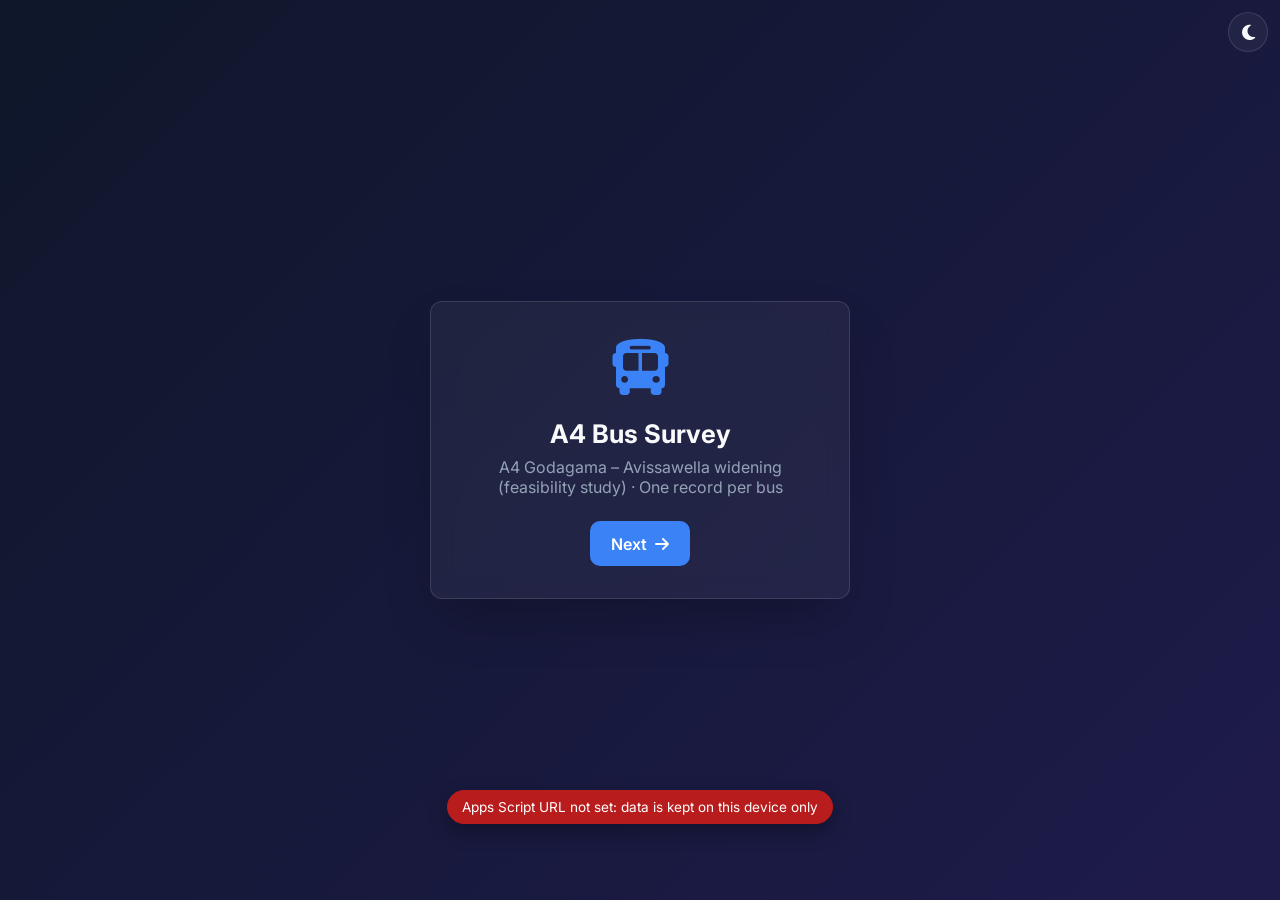
==== index.html @ 16d68bc3 "A4 bus survey app: one record per bus at OD 1-7 (route A-B / B-A, operator, service, size, occupancy" ====
<!DOCTYPE html>
<html lang="en">
<head>
    <meta charset="UTF-8">
    <meta name="viewport" content="width=device-width, initial-scale=1.0, viewport-fit=cover">
    <title>A4 Bus Survey</title>
    <link href="https://fonts.googleapis.com/css2?family=Inter:wght@400;500;600;700;800&display=swap" rel="stylesheet">
    <link rel="stylesheet" href="https://cdnjs.cloudflare.com/ajax/libs/font-awesome/6.4.0/css/all.min.css">
    <link rel="stylesheet" href="style.css">
    <link rel="manifest" href="manifest.json">
    <link rel="icon" type="image/png" sizes="32x32" href="icons/favicon-32.png">
    <link rel="apple-touch-icon" href="icons/apple-touch-icon.png">
    <meta name="theme-color" content="#0f172a">
    <meta name="apple-mobile-web-app-capable" content="yes">
</head>
<body>

    <button id="theme-toggle" class="theme-btn" title="Toggle theme" aria-label="Toggle theme">
        <i class="fa-solid fa-moon"></i>
    </button>

    <div id="app-container">

        <!-- Screen 1: Welcome -->
        <section id="screen-welcome" class="screen active">
            <div class="card">
                <div class="icon-container"><i class="fa-solid fa-bus"></i></div>
                <h1 class="title">A4 Bus Survey</h1>
                <p class="subtitle">One record per bus</p>
                <button id="btn-next" class="btn-primary pulse-anim">Next <i class="fa-solid fa-arrow-right"></i></button>
            </div>
        </section>

        <!-- Screen 2: Shift setup -->
        <section id="screen-setup" class="screen">
            <div class="card">
                <h2 class="title">Shift Setup</h2>
                <div class="form-group">
                    <label for="surveyor-name"><i class="fa-solid fa-user"></i> Recorder (enumerator)</label>
                    <input type="text" id="surveyor-name" placeholder="Enter your name" autocomplete="off">
                </div>
                <div class="form-group">
                    <label><i class="fa-solid fa-location-dot"></i> Survey station</label>
                    <div id="station-list" class="chips station-list" role="radiogroup" aria-label="Survey station"></div>
                    <p id="station-gps" class="setup-note station-gps"><i class="fa-solid fa-location-crosshairs"></i> Finding your position to show the nearest station…</p>
                </div>
                <button id="btn-start" class="btn-primary w-full btn-disabled" disabled>Start Shift <i class="fa-solid fa-play"></i></button>
                <button id="btn-export-setup" class="btn-link" type="button"><i class="fa-solid fa-download"></i> Export Local Backup</button>
            </div>
        </section>

        <!-- Screen 3: Bus records -->
        <section id="screen-survey" class="screen survey-screen">
            <header class="topbar">
                <div class="session-info">
                    <span class="chip chip-strong"><i class="fa-solid fa-user"></i> <b id="info-name">-</b></span>
                    <span class="chip" title="Survey station"><i class="fa-solid fa-location-dot"></i> <b id="info-station">-</b></span>
                    <span id="gps-chip" class="chip gps-chip wait" title="Saved with each record"><i class="fa-solid fa-location-crosshairs"></i> <span class="gps-text">GPS searching…</span></span>
                </div>
                <div class="header-actions">
                    <span id="sync-status" class="sync-status"><span class="dot"></span><span class="sync-text">Online</span></span>
                    <span class="chip" title="Buses recorded in this shift"><i class="fa-solid fa-bus"></i> <b id="count-session">0</b></span>
                    <button id="btn-undo" class="icon-btn" title="Delete the last saved bus"><i class="fa-solid fa-rotate-left"></i><span class="hide-sm">Undo</span></button>
                    <button id="btn-export" class="icon-btn" title="Export local backup"><i class="fa-solid fa-download"></i></button>
                    <button id="btn-end" class="icon-btn danger" title="End shift"><i class="fa-solid fa-flag-checkered"></i><span class="hide-sm">End</span></button>
                </div>
            </header>

            <main class="form-scroll" id="form-scroll">
                <div class="interview-form">
                    <form id="bus-form" class="interview-form" novalidate autocomplete="off"></form>
                </div>
            </main>

            <footer class="save-bar">
                <span id="progress" class="progress">0 answered</span>
                <button id="btn-clear" class="btn-secondary" type="button"><i class="fa-solid fa-eraser"></i> Clear</button>
                <button id="btn-save" class="btn-primary" type="button"><i class="fa-solid fa-floppy-disk"></i> Save bus</button>
            </footer>
        </section>
    </div>

    <!-- Modal (confirm / summary / add route) -->
    <div id="modal" class="modal hidden" role="dialog" aria-modal="true" aria-labelledby="modal-title">
        <div class="modal-card">
            <h3 id="modal-title"></h3>
            <div id="modal-body"></div>
            <div class="modal-actions">
                <button id="modal-cancel" class="btn-secondary">Cancel</button>
                <button id="modal-ok" class="btn-primary">OK</button>
            </div>
        </div>
    </div>

    <div id="toast-container" aria-live="polite"></div>

    <script>
        if ('serviceWorker' in navigator) {
            window.addEventListener('load', () => {
                navigator.serviceWorker.register('./sw.js').catch(err => console.log('SW registration failed:', err));
            });
        }
    </script>
    <script src="config.js"></script>
    <script src="app.js"></script>
</body>
</html>
---- style.css ----
:root {
    --bg-gradient: linear-gradient(135deg, #0f172a 0%, #1e1b4b 100%);
    --glass-bg: rgba(255, 255, 255, 0.05);
    --glass-bg-strong: rgba(255, 255, 255, 0.09);
    --glass-border: rgba(255, 255, 255, 0.12);
    --sheet-bg: #1e293b;
    --text-primary: #f8fafc;
    --text-secondary: #94a3b8;

    --accent: #3b82f6;
    --accent-hover: #2563eb;
    --accent-soft: rgba(59, 130, 246, 0.22);
    --ok: #10b981;
    --danger: #ef4444;
    --warn: #f59e0b;

    --card-radius: 12px;
    --btn-radius: 10px;
    --wheel-item: 44px;
}

body.light-theme {
    --bg-gradient: linear-gradient(135deg, #f1f5f9 0%, #cbd5e1 100%);
    --glass-bg: rgba(255, 255, 255, 0.7);
    --glass-bg-strong: rgba(255, 255, 255, 0.95);
    --glass-border: rgba(15, 23, 42, 0.12);
    --sheet-bg: #ffffff;
    --text-primary: #0f172a;
    --text-secondary: #475569;
    --accent-soft: rgba(59, 130, 246, 0.16);
    --ok: #059669;
    --danger: #dc2626;
}

* { margin: 0; padding: 0; box-sizing: border-box; -webkit-tap-highlight-color: transparent; }
html, body { height: 100%; }
body {
    font-family: 'Inter', system-ui, sans-serif;
    background: #0f172a;
    background: var(--bg-gradient);
    color: var(--text-primary);
    overflow: hidden;
}
button { font-family: inherit; cursor: pointer; }
.hidden { display: none !important; }
.w-full { width: 100%; }

#app-container { width: 100%; height: 100vh; position: relative; }
@supports (height: 100dvh) { #app-container { height: 100dvh; } }

/* ---------- Screens ---------- */
.screen {
    position: absolute;
    inset: 0;
    display: flex;
    flex-direction: column;
    justify-content: center;
    align-items: center;
    padding: 16px;
    opacity: 0;
    pointer-events: none;
    transition: opacity 0.3s ease-in-out;
    overflow-y: auto;
}
.screen.active { opacity: 1; pointer-events: all; z-index: 10; }

.theme-btn {
    position: fixed;
    top: 12px;
    right: 12px;
    width: 40px;
    height: 40px;
    border-radius: 50%;
    background: var(--glass-bg);
    border: 1px solid var(--glass-border);
    color: var(--text-primary);
    font-size: 1.1rem;
    z-index: 100;
    backdrop-filter: blur(10px);
}
body.on-survey .theme-btn { display: none; }

/* ---------- Cards / setup ---------- */
.card {
    background: var(--glass-bg);
    backdrop-filter: blur(12px);
    border: 1px solid var(--glass-border);
    border-radius: var(--card-radius);
    padding: 2rem;
    text-align: center;
    width: 420px;
    max-width: 100%;
    box-shadow: 0 25px 50px -12px rgba(0, 0, 0, 0.25);
    margin: auto;
}
.icon-container { font-size: 3.5rem; color: var(--accent); margin-bottom: 1rem; }
.title { font-size: 1.6rem; font-weight: 700; margin-bottom: 0.5rem; }
.subtitle { color: var(--text-secondary); margin-bottom: 1.5rem; }
#screen-setup .title { margin-bottom: 1.25rem; }

.form-group { margin-bottom: 1.1rem; text-align: left; }
.form-group label { display: block; font-weight: 600; font-size: 0.9rem; margin-bottom: 0.4rem; }
.form-group label i { color: var(--accent); margin-right: 0.35rem; width: 1em; }

input[type="text"], textarea {
    width: 100%;
    padding: 0.75rem 0.9rem;
    border-radius: var(--btn-radius);
    border: 1px solid var(--glass-border);
    background: var(--glass-bg-strong);
    color: var(--text-primary);
    font-size: 1rem;
    font-family: inherit;
    outline: none;
}
textarea { resize: vertical; min-height: 64px; }
input[type="text"]:focus, textarea:focus { border-color: var(--accent); box-shadow: 0 0 0 3px rgba(59, 130, 246, 0.25); }
input::placeholder, textarea::placeholder { color: var(--text-secondary); }

.input-with-button { display: flex; gap: 0.5rem; }
.btn-icon {
    flex: 0 0 48px;
    border-radius: var(--btn-radius);
    border: 1px solid var(--glass-border);
    background: var(--glass-bg-strong);
    color: var(--accent);
    font-size: 1.1rem;
}
.status-text { font-size: 0.8rem; margin-top: 0.35rem; color: var(--text-secondary); }
.status-text.ok { color: var(--ok); }
.status-text.err { color: var(--danger); }

.btn-primary, .btn-secondary {
    border: none;
    border-radius: var(--btn-radius);
    padding: 0.8rem 1.3rem;
    font-size: 1rem;
    font-weight: 600;
    display: inline-flex;
    align-items: center;
    justify-content: center;
    gap: 0.5rem;
}
.btn-primary { background: var(--accent); color: #fff; }
.btn-primary:active { background: var(--accent-hover); transform: scale(0.98); }
.btn-secondary { background: var(--glass-bg-strong); color: var(--text-primary); border: 1px solid var(--glass-border); }
.btn-primary.danger { background: var(--danger); }
.btn-disabled, .btn-primary:disabled { opacity: 0.45; pointer-events: none; }
.btn-link {
    display: block;
    margin: 1rem auto 0;
    background: none;
    border: none;
    color: var(--text-secondary);
    font-size: 0.85rem;
    text-decoration: underline;
}
.pulse-anim { animation: pulse 2s infinite; }
@keyframes pulse {
    0% { box-shadow: 0 0 0 0 rgba(59, 130, 246, 0.6); }
    70% { box-shadow: 0 0 0 12px rgba(59, 130, 246, 0); }
    100% { box-shadow: 0 0 0 0 rgba(59, 130, 246, 0); }
}

/* ---------- Interview screen ---------- */
.survey-screen {
    justify-content: flex-start;
    align-items: stretch;
    padding: 0;
    overflow: hidden;
}

.topbar {
    display: flex;
    justify-content: space-between;
    align-items: center;
    gap: 8px;
    flex-wrap: wrap;
    padding: 8px 12px;
    padding-top: max(8px, env(safe-area-inset-top));
    border-bottom: 1px solid var(--glass-border);
    background: var(--glass-bg);
    backdrop-filter: blur(10px);
}
.session-info, .header-actions { display: flex; align-items: center; gap: 6px; flex-wrap: wrap; }

.chip {
    display: inline-flex;
    align-items: center;
    gap: 6px;
    padding: 6px 10px;
    border-radius: 999px;
    background: var(--glass-bg);
    border: 1px solid var(--glass-border);
    font-size: 0.85rem;
    white-space: nowrap;
    max-width: 40vw;
    overflow: hidden;
    text-overflow: ellipsis;
}
.chip-strong { background: rgba(59, 130, 246, 0.18); border-color: rgba(59, 130, 246, 0.5); }
.chip i { color: var(--text-secondary); }

.icon-btn {
    display: inline-flex;
    align-items: center;
    gap: 6px;
    min-height: 34px;
    padding: 6px 12px;
    border-radius: 999px;
    border: 1px solid var(--glass-border);
    background: var(--glass-bg-strong);
    color: var(--text-primary);
    font-size: 0.85rem;
    font-weight: 600;
}
.icon-btn.danger { color: #fff; background: var(--danger); border-color: transparent; }

.sync-status { display: inline-flex; align-items: center; gap: 6px; font-size: 0.8rem; color: var(--text-secondary); white-space: nowrap; }
.sync-status .dot { width: 9px; height: 9px; border-radius: 50%; background: var(--ok); }
.sync-status.pending .dot { background: var(--warn); }
.sync-status.syncing .dot { background: var(--accent); animation: blink 1s infinite; }
.sync-status.offline .dot, .sync-status.error .dot { background: var(--danger); }
.sync-status.unconfigured .dot { background: var(--text-secondary); }
@keyframes blink { 50% { opacity: 0.3; } }

.form-scroll { flex: 1; overflow-y: auto; -webkit-overflow-scrolling: touch; padding: 12px 12px 24px; }
.interview-form { max-width: 760px; margin: 0 auto; display: flex; flex-direction: column; gap: 10px; }

.q {
    padding: 12px 14px 14px;
    border-radius: var(--card-radius);
    background: var(--glass-bg);
    border: 1px solid var(--glass-border);
    scroll-margin-top: 12px;
}
.q.answered { border-color: rgba(16, 185, 129, 0.45); }
.q-label { display: flex; align-items: baseline; gap: 8px; font-weight: 700; font-size: 1rem; margin-bottom: 10px; }
.q-num {
    flex: none;
    display: inline-grid;
    place-items: center;
    min-width: 24px;
    height: 24px;
    padding: 0 6px;
    border-radius: 999px;
    background: var(--accent);
    color: #fff;
    font-size: 0.75rem;
}
.q.answered .q-num { background: var(--ok); }
.q-hint { font-weight: 500; font-size: 0.8rem; color: var(--text-secondary); }

/* Time fields */
.time-row { display: flex; gap: 8px; align-items: stretch; flex-wrap: wrap; }
.time-btn {
    flex: 1 1 160px;
    display: flex;
    align-items: center;
    gap: 12px;
    padding: 10px 14px;
    border-radius: var(--btn-radius);
    border: 1px solid var(--glass-border);
    background: var(--glass-bg-strong);
    color: var(--text-primary);
    font-size: 1.6rem;
    font-weight: 700;
    font-variant-numeric: tabular-nums;
    text-align: left;
}
.time-btn i { font-size: 1.1rem; color: var(--accent); }
.time-btn.empty .time-val { color: var(--text-secondary); }
.mini-btn {
    padding: 0 16px;
    border-radius: var(--btn-radius);
    border: 1px solid var(--glass-border);
    background: var(--glass-bg-strong);
    color: var(--text-primary);
    font-weight: 600;
}
.segmented { display: inline-flex; border: 1px solid var(--glass-border); border-radius: var(--btn-radius); overflow: hidden; }
.segmented button { padding: 8px 14px; border: none; background: var(--glass-bg-strong); color: var(--text-secondary); font-weight: 600; font-size: 0.85rem; }
.segmented button.selected { background: var(--accent); color: #fff; }
.stay-info { margin-top: 8px; font-size: 0.85rem; color: var(--text-secondary); }
.stay-info.warn { color: var(--warn); }

/* Choice chips */
.chips { display: flex; flex-wrap: wrap; gap: 8px; }
.chips.grid { display: grid; grid-template-columns: repeat(auto-fill, minmax(170px, 1fr)); }
.chip-opt {
    display: inline-flex;
    align-items: center;
    gap: 8px;
    min-height: 44px;
    padding: 8px 14px;
    border-radius: var(--btn-radius);
    border: 2px solid var(--glass-border);
    background: var(--glass-bg-strong);
    color: var(--text-primary);
    font-size: 0.95rem;
    font-weight: 600;
    text-align: left;
    line-height: 1.2;
}
.chip-opt i { color: var(--text-secondary); width: 1.1em; text-align: center; }
.chip-opt.selected { border-color: var(--accent); background: var(--accent-soft); }
.chip-opt.selected i { color: var(--accent); }
.chips.yesno .chip-opt { min-width: 96px; justify-content: center; font-size: 1rem; }
.chips.multi .chip-opt::before {
    content: '';
    flex: none;
    width: 16px;
    height: 16px;
    border-radius: 4px;
    border: 2px solid var(--text-secondary);
}
.chips.multi .chip-opt.selected::before { background: var(--accent); border-color: var(--accent); box-shadow: inset 0 0 0 2px var(--sheet-bg); }
.other-input, .notes-input { margin-top: 10px; }

/* Place autocomplete */
.place { position: relative; }
.place .place-icon { position: absolute; left: 12px; top: 50%; transform: translateY(-50%); color: var(--accent); pointer-events: none; }
.place input { padding-left: 2.3rem; padding-right: 2.3rem; }
.place .place-clear {
    position: absolute;
    right: 6px;
    top: 50%;
    transform: translateY(-50%);
    width: 32px;
    height: 32px;
    border: none;
    border-radius: 50%;
    background: transparent;
    color: var(--text-secondary);
}
.place-status { margin-top: 6px; font-size: 0.8rem; color: var(--text-secondary); min-height: 1em; }
.place-status.ok { color: var(--ok); }
.suggest {
    list-style: none;
    position: absolute;
    left: 0;
    right: 0;
    top: calc(100% + 4px);
    z-index: 50;
    max-height: 280px;
    overflow-y: auto;
    border-radius: var(--btn-radius);
    border: 1px solid var(--glass-border);
    background: var(--sheet-bg);
    box-shadow: 0 16px 32px rgba(0, 0, 0, 0.35);
}
.suggest li { padding: 10px 12px; border-bottom: 1px solid var(--glass-border); cursor: pointer; }
.suggest li:last-child { border-bottom: none; }
.suggest li.active, .suggest li:hover { background: var(--accent-soft); }
.suggest .s-main { font-weight: 600; font-size: 0.95rem; }
.suggest .s-sub { font-size: 0.78rem; color: var(--text-secondary); margin-top: 2px; }
.suggest .s-tag { font-size: 0.65rem; font-weight: 700; color: var(--accent); margin-left: 6px; text-transform: uppercase; }
.suggest .s-info { cursor: default; color: var(--text-secondary); font-size: 0.85rem; }
.suggest .s-attrib { cursor: default; font-size: 0.7rem; color: var(--text-secondary); text-align: right; padding: 4px 10px; }

/* Save bar */
.save-bar {
    display: flex;
    align-items: center;
    gap: 8px;
    padding: 10px 12px;
    padding-bottom: max(10px, env(safe-area-inset-bottom));
    border-top: 1px solid var(--glass-border);
    background: var(--glass-bg);
    backdrop-filter: blur(10px);
}
.save-bar .progress { flex: 1; font-size: 0.85rem; color: var(--text-secondary); }
.save-bar .btn-primary { background: var(--ok); }

/* Netlify adds a "Powered by Netlify" badge fixed to the bottom-right
   corner. Keep the Save button clear of it: leave that corner empty on
   wide screens, and lift the bar above the badge on phones. */
body.has-host-badge .save-bar { padding-right: 240px; }
@media (max-width: 699px) {
    body.has-host-badge .save-bar { padding-right: 12px; padding-bottom: calc(max(10px, env(safe-area-inset-bottom)) + 62px); }
    body.has-host-badge #toast-container { bottom: 140px; }
}

/* ---------- Time wheel sheet ---------- */
.sheet {
    position: fixed;
    inset: 0;
    z-index: 400;
    display: flex;
    align-items: flex-end;
    justify-content: center;
    background: rgba(2, 6, 23, 0.55);
}
.sheet-card {
    width: 420px;
    max-width: 100%;
    padding: 16px 16px max(16px, env(safe-area-inset-bottom));
    border-radius: 16px 16px 0 0;
    background: var(--sheet-bg);
    border: 1px solid var(--glass-border);
    animation: sheetUp 0.2s ease-out;
}
@media (min-height: 700px) and (min-width: 600px) { .sheet { align-items: center; } .sheet-card { border-radius: 16px; } }
@keyframes sheetUp { from { transform: translateY(30px); opacity: 0; } to { transform: none; opacity: 1; } }
.sheet-card h3 { text-align: center; margin-bottom: 12px; }

.wheels { position: relative; display: flex; justify-content: center; align-items: flex-start; gap: 8px; }
.wheel-wrap { display: flex; flex-direction: column; align-items: center; gap: 4px; }
.wheel {
    width: 96px;
    height: calc(var(--wheel-item) * 5);
    overflow-y: scroll;
    scroll-snap-type: y mandatory;
    scrollbar-width: none;
    position: relative;
    z-index: 2;
    outline: none;
    -webkit-mask-image: linear-gradient(to bottom, transparent 0%, #000 30%, #000 70%, transparent 100%);
    mask-image: linear-gradient(to bottom, transparent 0%, #000 30%, #000 70%, transparent 100%);
}
.wheel::-webkit-scrollbar { display: none; }
.wheel .spacer { height: calc(var(--wheel-item) * 2); }
.wheel .item {
    height: var(--wheel-item);
    display: grid;
    place-items: center;
    scroll-snap-align: center;
    font-size: 1.3rem;
    font-variant-numeric: tabular-nums;
    color: var(--text-secondary);
    cursor: pointer;
    user-select: none;
}
.wheel .item.near { font-size: 1.5rem; }
.wheel .item.sel { font-size: 2rem; font-weight: 800; color: var(--text-primary); }
.wheel-colon { height: calc(var(--wheel-item) * 5); display: grid; place-items: center; font-size: 2rem; font-weight: 800; z-index: 2; }
.wheel-cap { font-size: 0.75rem; color: var(--text-secondary); }
.wheel-band {
    position: absolute;
    left: 50%;
    top: calc(var(--wheel-item) * 2);
    width: 240px;
    height: var(--wheel-item);
    transform: translateX(-50%);
    border-radius: 10px;
    background: var(--accent-soft);
    border: 1px solid rgba(59, 130, 246, 0.5);
    z-index: 1;
}
.sheet-actions { display: grid; grid-template-columns: 1fr 1fr 1.4fr; gap: 8px; margin-top: 14px; }

/* ---------- Modal / toast ---------- */
.modal {
    position: fixed;
    inset: 0;
    z-index: 500;
    display: flex;
    align-items: center;
    justify-content: center;
    padding: 16px;
    background: rgba(2, 6, 23, 0.6);
}
.modal-card {
    width: 440px;
    max-width: 100%;
    max-height: 100%;
    overflow-y: auto;
    padding: 1.4rem;
    border-radius: var(--card-radius);
    background: var(--sheet-bg);
    border: 1px solid var(--glass-border);
}
.modal-card h3 { margin-bottom: 0.6rem; }
#modal-body { color: var(--text-secondary); font-size: 0.95rem; line-height: 1.5; }
#modal-body table { width: 100%; border-collapse: collapse; margin-top: 0.5rem; color: var(--text-primary); }
#modal-body td { padding: 4px 0; border-bottom: 1px solid var(--glass-border); }
#modal-body td:last-child { text-align: right; font-weight: 700; }
.modal-actions { display: flex; justify-content: flex-end; gap: 8px; margin-top: 1.2rem; }

#toast-container {
    position: fixed;
    bottom: 76px;
    left: 50%;
    transform: translateX(-50%);
    z-index: 600;
    pointer-events: none;
    width: max-content;
    max-width: calc(100% - 32px);
}
.toast {
    padding: 8px 14px;
    border-radius: 999px;
    background: #0f172a;
    color: #fff;
    border: 1px solid var(--ok);
    font-size: 0.85rem;
    box-shadow: 0 8px 20px rgba(0, 0, 0, 0.3);
}
.toast.error { background: #b91c1c; border-color: #b91c1c; }
.toast.info { border-color: var(--accent); }

/* KMTT: GPS chip, setup note, interview-info strip, empty optionsFrom note */
.gps-chip.good { border-color: rgba(16, 185, 129, 0.6); }
.gps-chip.good i { color: var(--ok); }
.gps-chip.fair i { color: #f59e0b; }
.gps-chip.wait i { color: var(--text-secondary); animation: blink 1.4s infinite; }
.gps-chip.bad { border-color: rgba(220, 38, 38, 0.6); }
.gps-chip.bad i { color: #dc2626; }
.setup-note { font-size: 0.85rem; color: var(--text-secondary); margin: 4px 0 16px; line-height: 1.45; }
.setup-note i { color: var(--accent); margin-right: 4px; }
.auto-wide { grid-column: 1 / -1; }
#auto-location { font-size: 1rem; }
.chips-empty { font-size: 0.85rem; color: var(--text-secondary); margin: 4px 0 0; }
.form-section { margin: 14px 2px 2px; font-size: 0.8rem; font-weight: 800; letter-spacing: 0.06em; text-transform: uppercase; color: var(--accent); }
.form-section:first-child { margin-top: 2px; }

.storage-warning {
    position: fixed;
    top: 0;
    left: 0;
    right: 0;
    z-index: 700;
    background: #b91c1c;
    color: #fff;
    padding: 10px 16px;
    font-weight: 700;
    text-align: center;
}
.storage-warning button { margin-left: 12px; background: #fff; color: #b91c1c; border: none; border-radius: 4px; padding: 4px 10px; font-weight: 700; }

@media (max-width: 600px) {
    .hide-sm { display: none; }
    .chips.grid { grid-template-columns: 1fr 1fr; }
    .save-bar .progress { font-size: 0.75rem; }
    .save-bar .btn-secondary { padding: 0.8rem; }
    .save-bar .btn-secondary .lbl { display: none; }
}

@media (prefers-reduced-motion: reduce) {
    *, *::before, *::after { animation: none !important; transition: none !important; scroll-behavior: auto !important; }
}

/* Setup: Paid / Non-paid parking toggle */
.group-label { display: block; font-weight: 600; font-size: 0.9rem; margin-bottom: 0.4rem; }
.group-label i { color: var(--accent); margin-right: 0.35rem; width: 1em; }
.segmented-lg { display: flex; width: 100%; }
.segmented-lg button { flex: 1; padding: 12px 8px; font-size: 0.95rem; display: inline-flex; align-items: center; justify-content: center; gap: 8px; }

/* Option icons can be inline SVG (three-wheeler) */
.chip-opt .svg-icon { flex: none; width: 1.45em; height: 1.15em; color: var(--text-secondary); }
.chip-opt.selected .svg-icon { color: var(--accent); }

/* The Netlify badge (about 200x64 px, bottom-right, above everything) also
   covered the time wheel's Done button and pop-up buttons on phones. Lift
   those clear of it too. */
@media (max-width: 640px) {
    body.has-host-badge .sheet-card { padding-bottom: calc(max(16px, env(safe-area-inset-bottom)) + 72px); }
    body.has-host-badge .modal { padding-bottom: 88px; }
}

/* "Use as typed" - first row of the place suggestions */
.suggest li.s-typed { background: var(--accent-soft); }
.suggest li.s-typed .s-main i { color: var(--accent); margin-right: 4px; }
.suggest li.s-typed .s-sub { color: var(--accent); font-weight: 600; }

/* ===================== Pedestrian O-D additions ===================== */
.opt { font-weight: 500; color: var(--text-secondary); font-size: 0.8rem; }
.auto-info { padding: 10px 14px; }
.auto-grid { display: grid; grid-template-columns: repeat(2, minmax(0, 1fr)); gap: 8px; }
.auto-grid > div { display: flex; flex-direction: column; gap: 2px; }
.auto-label { font-size: 0.72rem; font-weight: 700; text-transform: uppercase; letter-spacing: 0.04em; color: var(--text-secondary); }
.auto-grid b { font-size: 1.25rem; font-variant-numeric: tabular-nums; }
.auto-note { margin-top: 6px; font-size: 0.78rem; color: var(--text-secondary); }
.auto-note i { color: var(--accent); margin-right: 4px; }
#screen-setup .btn-secondary.w-full { justify-content: center; }
.auto-grid b { white-space: nowrap; }
@media (max-width: 600px) {
    .auto-grid { grid-template-columns: auto 1fr; column-gap: 24px; }
    .auto-grid b { font-size: 1.05rem; }
}

/* Route map */
.route-map { height: 320px; border-radius: 10px; overflow: hidden; border: 1px solid var(--glass-border); background: #e5e7eb; z-index: 0; }
.route-tools { display: flex; gap: 8px; margin-top: 8px; flex-wrap: wrap; }
.route-tools .mini-btn { min-height: 40px; padding: 0 12px; display: inline-flex; align-items: center; gap: 6px; }
.route-tools .mini-btn:disabled { opacity: 0.4; }
.route-info { margin-top: 8px; font-size: 0.85rem; color: var(--text-secondary); }
.route-info.ok { color: var(--ok); }
.route-info.warn { color: var(--warn); }
.route-map .leaflet-control-layers { border-radius: 8px; font: 600 13px 'Inter', sans-serif; color: #111827; }
.route-map .leaflet-control-layers-base label { display: flex; align-items: center; gap: 4px; padding: 3px 2px; }
.route-pt { display: grid; place-items: center; }
.route-pt span { display: grid; place-items: center; width: 26px; height: 26px; border-radius: 50%; background: #2563eb; color: #fff; font: 700 12px 'Inter', sans-serif; border: 2px solid #fff; box-shadow: 0 1px 4px rgba(0,0,0,0.4); }
.route-pt.start span { background: #059669; }
.route-pt.end span { background: #dc2626; }
.route-pt.planned span { background: #f97316; }
.route-tools .route-phase.planned { border-color: #f97316; color: #f97316; }
/* Full screen: the map box moves into .route-overlay on <body>, showing only
   the map, Minimize, the points line, Undo point and Save route. */
.route-box { position: relative; }
.route-min, .route-tools .route-save { display: none; }
.route-overlay { display: none; }
.route-overlay.open {
    position: fixed; top: 0; left: 0; right: 0; bottom: 0; height: 100%; height: 100dvh; z-index: 450;
    display: flex; flex-direction: column; background: var(--sheet-bg);
}
body.has-host-badge .route-overlay.open { padding-bottom: 76px; }
.route-overlay .route-box { flex: 1; display: flex; flex-direction: column; min-height: 0; }
.route-overlay .route-map { flex: 1; height: auto; min-height: 0; border: 0; border-radius: 0; }
.route-overlay .leaflet-control-zoom, .route-overlay .leaflet-control-layers { display: none; }
.route-overlay .route-tools { display: grid; grid-template-columns: 1fr 1.25fr 1.1fr; gap: 8px; margin: 0; padding: 10px 12px max(10px, env(safe-area-inset-bottom)); }
.route-overlay .route-tools .mini-btn { min-height: 52px; justify-content: center; font-size: 1rem; }
.route-overlay .route-tools > :nth-child(2), .route-overlay .route-tools > :nth-child(3) { display: none; }
.route-overlay .route-tools .route-save { display: inline-flex; background: var(--ok); border-color: var(--ok); color: #fff; order: 3; }
.route-overlay .route-tools .route-phase { order: 2; }
.route-overlay .route-tools .mini-btn { font-size: 0.9rem; padding: 0 8px; }
.route-overlay .route-min {
    display: grid; place-items: center; position: absolute; z-index: 1001;
    top: max(12px, env(safe-area-inset-top)); left: 12px; width: 48px; height: 48px;
    border-radius: 50%; border: 0; background: rgba(17, 24, 39, 0.85); color: #fff; font-size: 1.2rem;
    box-shadow: 0 2px 8px rgba(0, 0, 0, 0.4);
}
.route-overlay .route-info {
    position: absolute; z-index: 1001; margin: 0;
    top: max(12px, env(safe-area-inset-top)); left: 72px; right: 12px; min-height: 48px;
    display: flex; align-items: center; padding: 6px 14px; border-radius: 24px;
    background: rgba(17, 24, 39, 0.85); color: #fff; font-weight: 600; box-shadow: 0 2px 8px rgba(0, 0, 0, 0.4);
}
.route-overlay .route-info.ok { color: #6ee7b7; }
.route-overlay .route-info.warn { color: #fcd34d; }
.route-search { display: none; }
.route-overlay .route-search { display: block; position: absolute; z-index: 1002; top: max(12px, env(safe-area-inset-top)); left: 72px; right: 12px; }
.route-overlay .route-search input { height: 48px; border-radius: 24px; padding-right: 14px; background: var(--sheet-bg); box-shadow: 0 2px 8px rgba(0, 0, 0, 0.4); }
.route-overlay .route-search .suggest { max-height: 50vh; }
.route-overlay .route-info { top: calc(max(12px, env(safe-area-inset-top)) + 58px); left: 12px; right: auto; min-height: 34px; padding: 4px 14px; font-size: 0.85rem; border-radius: 17px; }
.route-search-pin { display: grid; place-items: end center; color: #dc2626; font-size: 30px; text-shadow: 0 1px 3px rgba(0, 0, 0, 0.6); }
.route-search-tip { font: 600 12px 'Inter', sans-serif; text-align: center; }
body.route-full-open .theme-btn, body.route-full-open .topbar, body.route-full-open .save-bar { visibility: hidden; }

/* Several places (landmarks) as chips */
.place-chips { display: flex; flex-wrap: wrap; gap: 6px; margin-top: 8px; }
.place-chip { display: inline-flex; align-items: center; gap: 4px; padding: 5px 4px 5px 10px; border-radius: 999px; background: var(--accent-soft); border: 1px solid rgba(59, 130, 246, 0.5); font-size: 0.85rem; font-weight: 600; }
.place-chip button { width: 26px; height: 26px; border: none; border-radius: 50%; background: transparent; color: var(--text-secondary); }

/* ---------- A4 roadside O-D survey additions ---------- */
.chip-btn { cursor: pointer; color: inherit; font: inherit; }
.chip-btn:hover { border-color: var(--accent); }
.chip-btn b { overflow: hidden; text-overflow: ellipsis; }
.setup-chips { margin-bottom: 8px; }
.setup-chips .chip-opt, .modal-chips .chip-opt { flex: 1 1 100%; justify-content: flex-start; }
.modal-chips { margin: 4px 0 6px; }
.place-status.warn { color: var(--warn); }
.amount { display: flex; align-items: center; gap: 8px; flex-wrap: wrap; }
.amount-unit { font-weight: 700; color: var(--text-secondary); }
.amount input { flex: 1 1 160px; min-width: 0; }
.amount .amount-nk { flex: 0 0 auto; }

/* ---------- A4 bus survey additions ---------- */
.station-list { flex-direction: column; }
.station-list .station-opt { width: 100%; justify-content: flex-start; text-align: left; }
.station-opt span { display: flex; flex-direction: column; gap: 2px; }
.station-opt small { font-size: 0.75rem; color: var(--text-secondary); font-weight: 500; }
.station-opt small em { color: var(--ok); font-style: normal; font-weight: 700; }
.station-gps { margin-top: 8px; }
.route-picked { display: flex; align-items: center; justify-content: space-between; gap: 10px; padding: 12px 14px; border-radius: 14px;
    border: 1px solid var(--accent); background: rgba(59, 130, 246, 0.14); font-weight: 700; font-size: 1.05rem; }
.route-picked .route-name i { color: var(--accent); margin-right: 6px; }
.route-quick { margin-bottom: 10px; }
.route-add { margin-top: 8px; }
.dir-chips .dir-opt { font-size: 1.05rem; min-height: 60px; }
.dir-chips .dir-opt b { color: var(--accent); }
.modal-note { font-size: 0.85rem; color: var(--text-secondary); margin: 0 0 8px; }
.modal-label { display: block; font-size: 0.85rem; font-weight: 600; margin-top: 10px; }
.modal-label + .other-input { margin-top: 4px; }
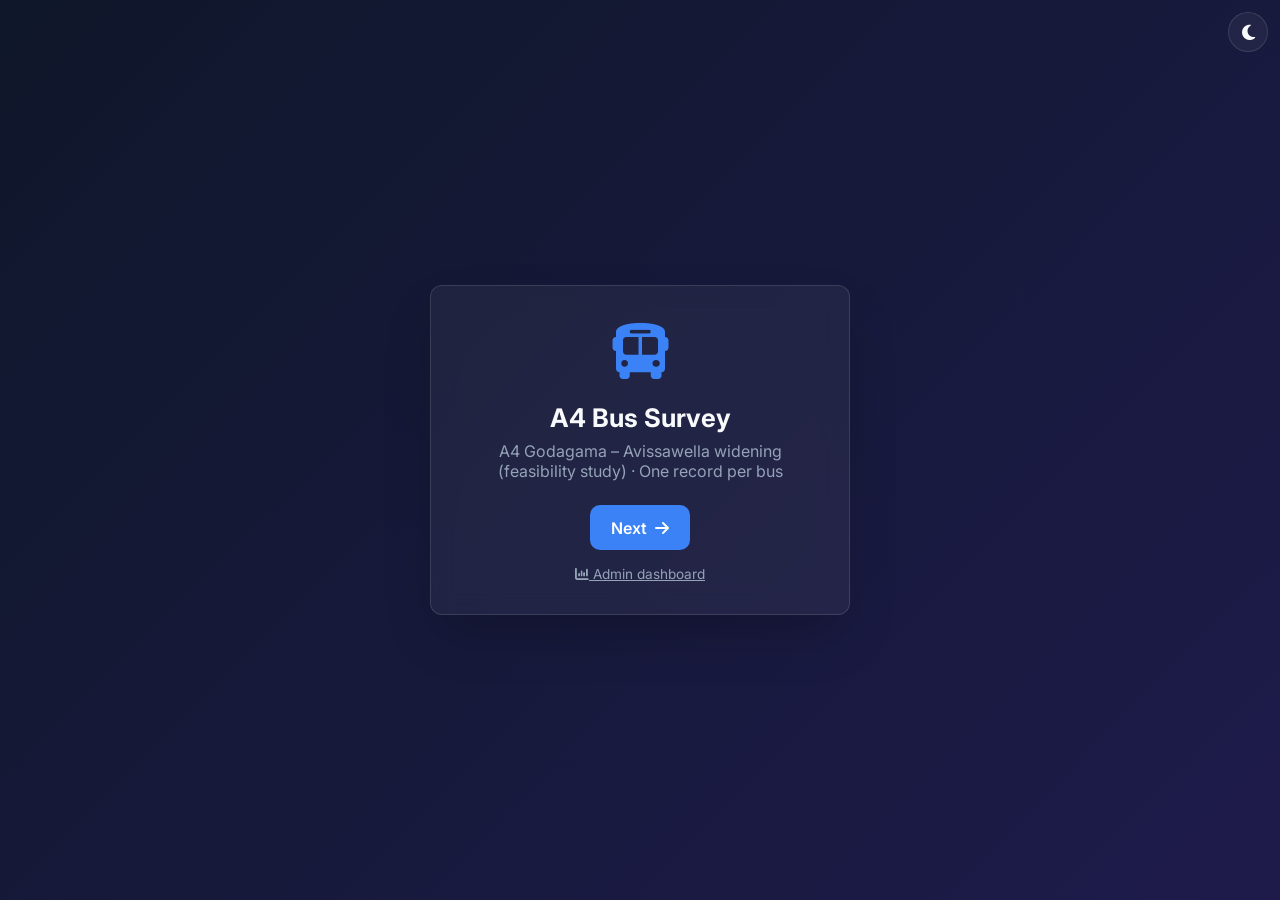
==== commit 24f7dc65: "Direction To / From Colombo asked first; route variants (99 to Welimada, Bandarawela, Passara ... ; " ====
--- a/index.html
+++ b/index.html
@@ -28,6 +28,7 @@
                 <h1 class="title">A4 Bus Survey</h1>
                 <p class="subtitle">One record per bus</p>
                 <button id="btn-next" class="btn-primary pulse-anim">Next <i class="fa-solid fa-arrow-right"></i></button>
+                <a href="admin.html" class="btn-link admin-link"><i class="fa-solid fa-chart-column"></i> Admin dashboard</a>
             </div>
         </section>
 
--- a/style.css
+++ b/style.css
@@ -656,8 +656,8 @@
 .amount .amount-nk { flex: 0 0 auto; }
 
 /* ---------- A4 bus survey additions ---------- */
-.station-list { flex-direction: column; }
-.station-list .station-opt { width: 100%; justify-content: flex-start; text-align: left; }
+.station-list { display: grid; grid-template-columns: repeat(auto-fill, minmax(130px, 1fr)); }
+.station-list .station-opt { justify-content: flex-start; text-align: left; }
 .station-opt span { display: flex; flex-direction: column; gap: 2px; }
 .station-opt small { font-size: 0.75rem; color: var(--text-secondary); font-weight: 500; }
 .station-opt small em { color: var(--ok); font-style: normal; font-weight: 700; }
@@ -667,8 +667,18 @@
 .route-picked .route-name i { color: var(--accent); margin-right: 6px; }
 .route-quick { margin-bottom: 10px; }
 .route-add { margin-top: 8px; }
-.dir-chips .dir-opt { font-size: 1.05rem; min-height: 60px; }
-.dir-chips .dir-opt b { color: var(--accent); }
+.dir-chips .chip-opt { font-size: 1.1rem; min-height: 64px; }
 .modal-note { font-size: 0.85rem; color: var(--text-secondary); margin: 0 0 8px; }
 .modal-label { display: block; font-size: 0.85rem; font-weight: 600; margin-top: 10px; }
 .modal-label + .other-input { margin-top: 4px; }
+.route-all { margin: 4px 0 10px; border: 1px solid var(--glass-border); border-radius: 12px; }
+.route-all summary { cursor: pointer; padding: 10px 12px; font-weight: 600; font-size: 0.9rem; }
+.route-all summary i { color: var(--accent); margin-right: 6px; }
+.route-all-n { color: var(--text-secondary); font-weight: 500; }
+.route-all-list { max-height: 50vh; overflow-y: auto; border-top: 1px solid var(--glass-border); }
+.route-row { display: flex; gap: 10px; width: 100%; padding: 11px 12px; border: none; border-bottom: 1px solid var(--glass-border);
+    background: transparent; color: inherit; font: inherit; text-align: left; cursor: pointer; }
+.route-row:hover, .route-row:focus { background: rgba(59, 130, 246, 0.12); }
+.route-row b { min-width: 7.5em; color: var(--accent); }
+.occ-grid { grid-template-columns: repeat(3, 1fr) !important; }
+.occ-grid .chip-opt { justify-content: center; }
